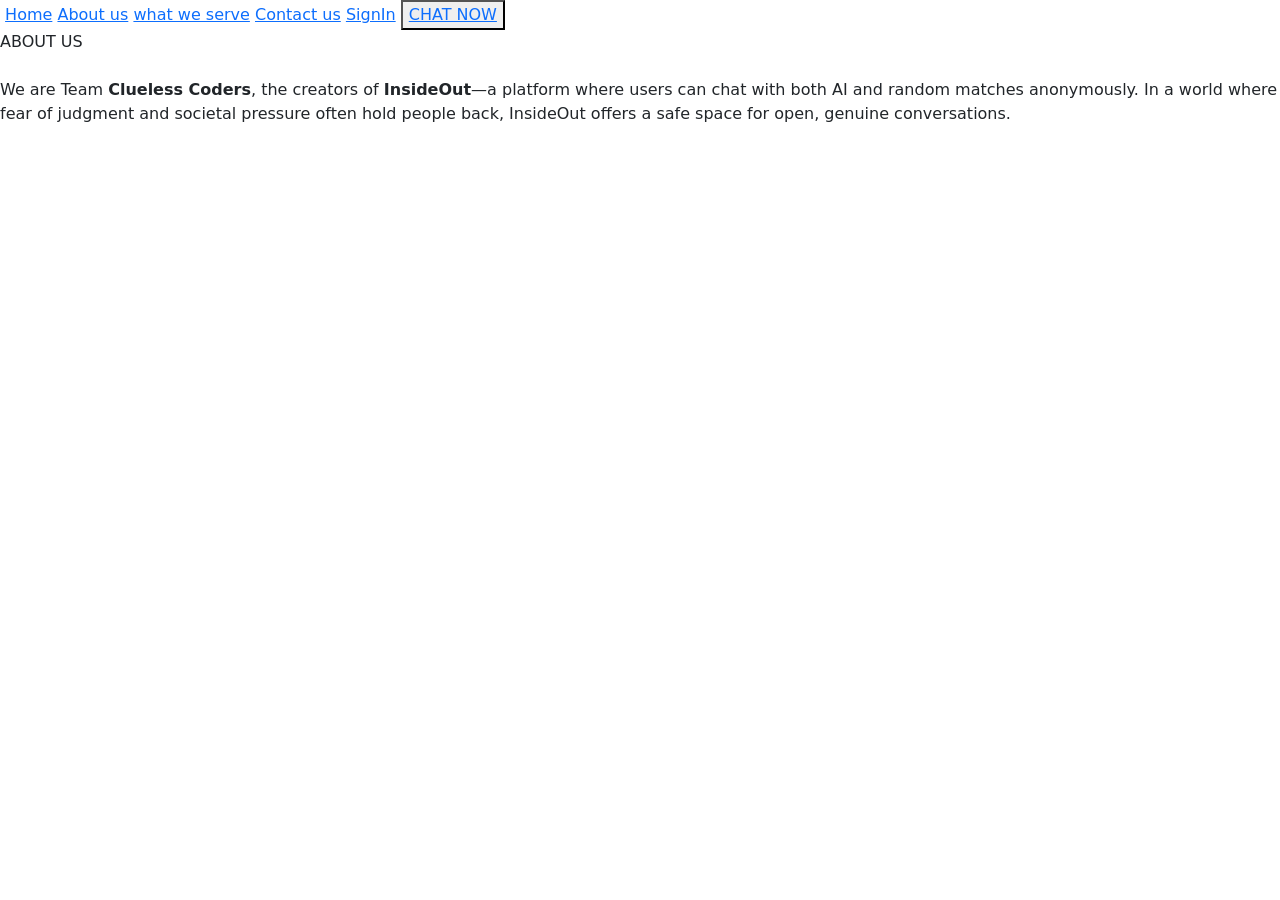
==== garvit/aboutus.html @ 2f4604e6 "about us" ====
<!DOCTYPE html>
<html lang="en">
  <head>
    <meta charset="UTF-8" />
    <meta name="viewport" content="width=device-width, initial-scale=1.0" />
    <title>InsideOut</title>
    <link
      href="https://cdn.jsdelivr.net/npm/bootstrap@5.3.3/dist/css/bootstrap.min.css"
      rel="stylesheet"
      integrity="sha384-QWTKZyjpPEjISv5WaRU9OFeRpok6YctnYmDr5pNlyT2bRjXh0JMhjY6hW+ALEwIH"
      crossorigin="anonymous"
    />
    <link rel="shortcut icon" href="favicon.ico" type="image/x-icon">
    <link rel="stylesheet" href="Aboutus.css" />
    <link rel="preconnect" href="https://fonts.googleapis.com" />
    <link rel="preconnect" href="https://fonts.gstatic.com" crossorigin />
    <link
      href="https://fonts.googleapis.com/css2?family=Sofia+Sans+Condensed:ital,wght@0,1..1000;1,1..1000&display=swap"
      rel="stylesheet"
    />
  </head>
  <body>
    <nav>
      <div class="nav-bar">
        <img src="logo copy.png" alt="" class="logo" />

        <a href="." class="tabs">Home</a>
        <a href="." class="tabs">About us</a>
        <a href="." class="tabs">what we serve</a>
        <a href="." class="tabs">Contact us</a>
        <a href="." class="tabs">SignIn</a>
        <button class="chat"><a href="chat.html">CHAT NOW</a></button>
      </div>
    </nav>

    <div class="about-section">
        <div class="about-title">ABOUT US</div>
        <img src="Stroke.png" alt="" srcset="">
        <p class="about-text">
          We are Team <strong>Clueless Coders</strong>, the creators of <strong>InsideOut</strong>—a platform where users can chat with both AI and random matches anonymously. In a world where fear of judgment and societal pressure often hold people back, InsideOut offers a safe space for open, genuine conversations.
        </p>
      </div
  </body>
</html>
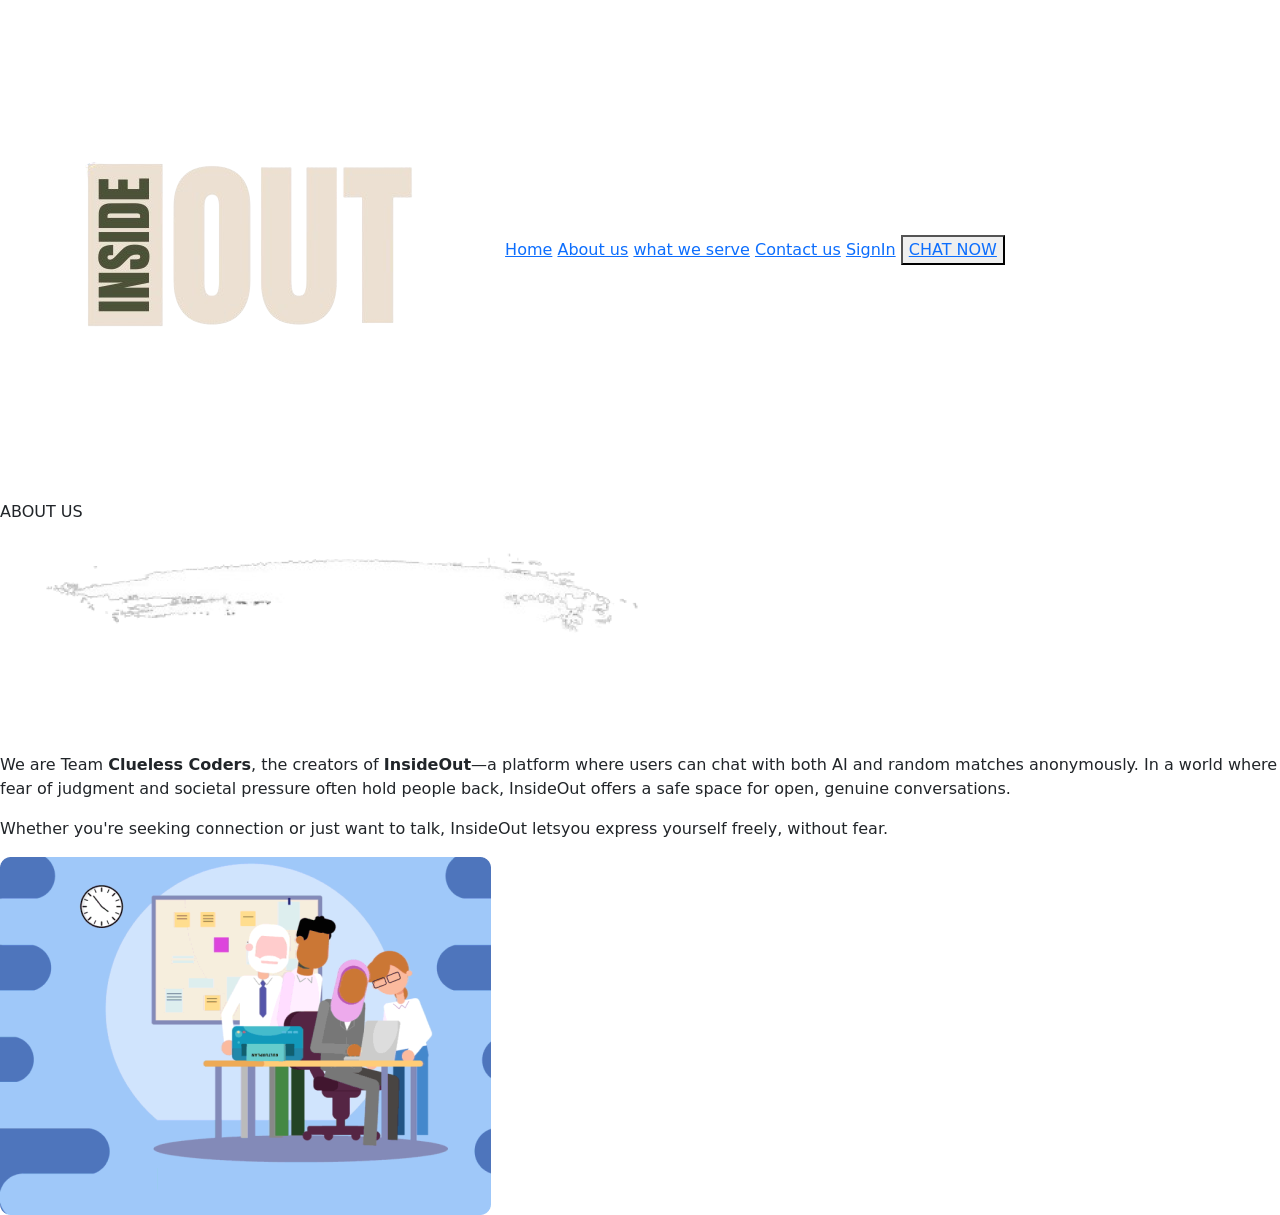
==== commit a8e77de1: "html added" ====
--- a/garvit/aboutus.html
+++ b/garvit/aboutus.html
@@ -10,7 +10,7 @@
       integrity="sha384-QWTKZyjpPEjISv5WaRU9OFeRpok6YctnYmDr5pNlyT2bRjXh0JMhjY6hW+ALEwIH"
       crossorigin="anonymous"
     />
-    <link rel="shortcut icon" href="favicon.ico" type="image/x-icon">
+    <link rel="shortcut icon" href="favicon.png" type="image/x-icon">
     <link rel="stylesheet" href="Aboutus.css" />
     <link rel="preconnect" href="https://fonts.googleapis.com" />
     <link rel="preconnect" href="https://fonts.gstatic.com" crossorigin />
@@ -22,7 +22,7 @@
   <body>
     <nav>
       <div class="nav-bar">
-        <img src="logo copy.png" alt="" class="logo" />
+        <img src="logo.png" alt="" class="logo" />
 
         <a href="." class="tabs">Home</a>
         <a href="." class="tabs">About us</a>
@@ -33,12 +33,21 @@
       </div>
     </nav>
 
-    <div class="about-section">
+    <div class="about-section1">
         <div class="about-title">ABOUT US</div>
         <img src="Stroke.png" alt="" srcset="">
         <p class="about-text">
           We are Team <strong>Clueless Coders</strong>, the creators of <strong>InsideOut</strong>—a platform where users can chat with both AI and random matches anonymously. In a world where fear of judgment and societal pressure often hold people back, InsideOut offers a safe space for open, genuine conversations.
         </p>
-      </div
+    </div>
+
+
+    <div class="about-section2">
+        <p>
+            Whether you're seeking connection or just want to talk, InsideOut letsyou express yourself freely, without fear.
+        </p>
+        <img src="Img.png" alt="" srcset="">
+    </div>
+
   </body>
 </html>
